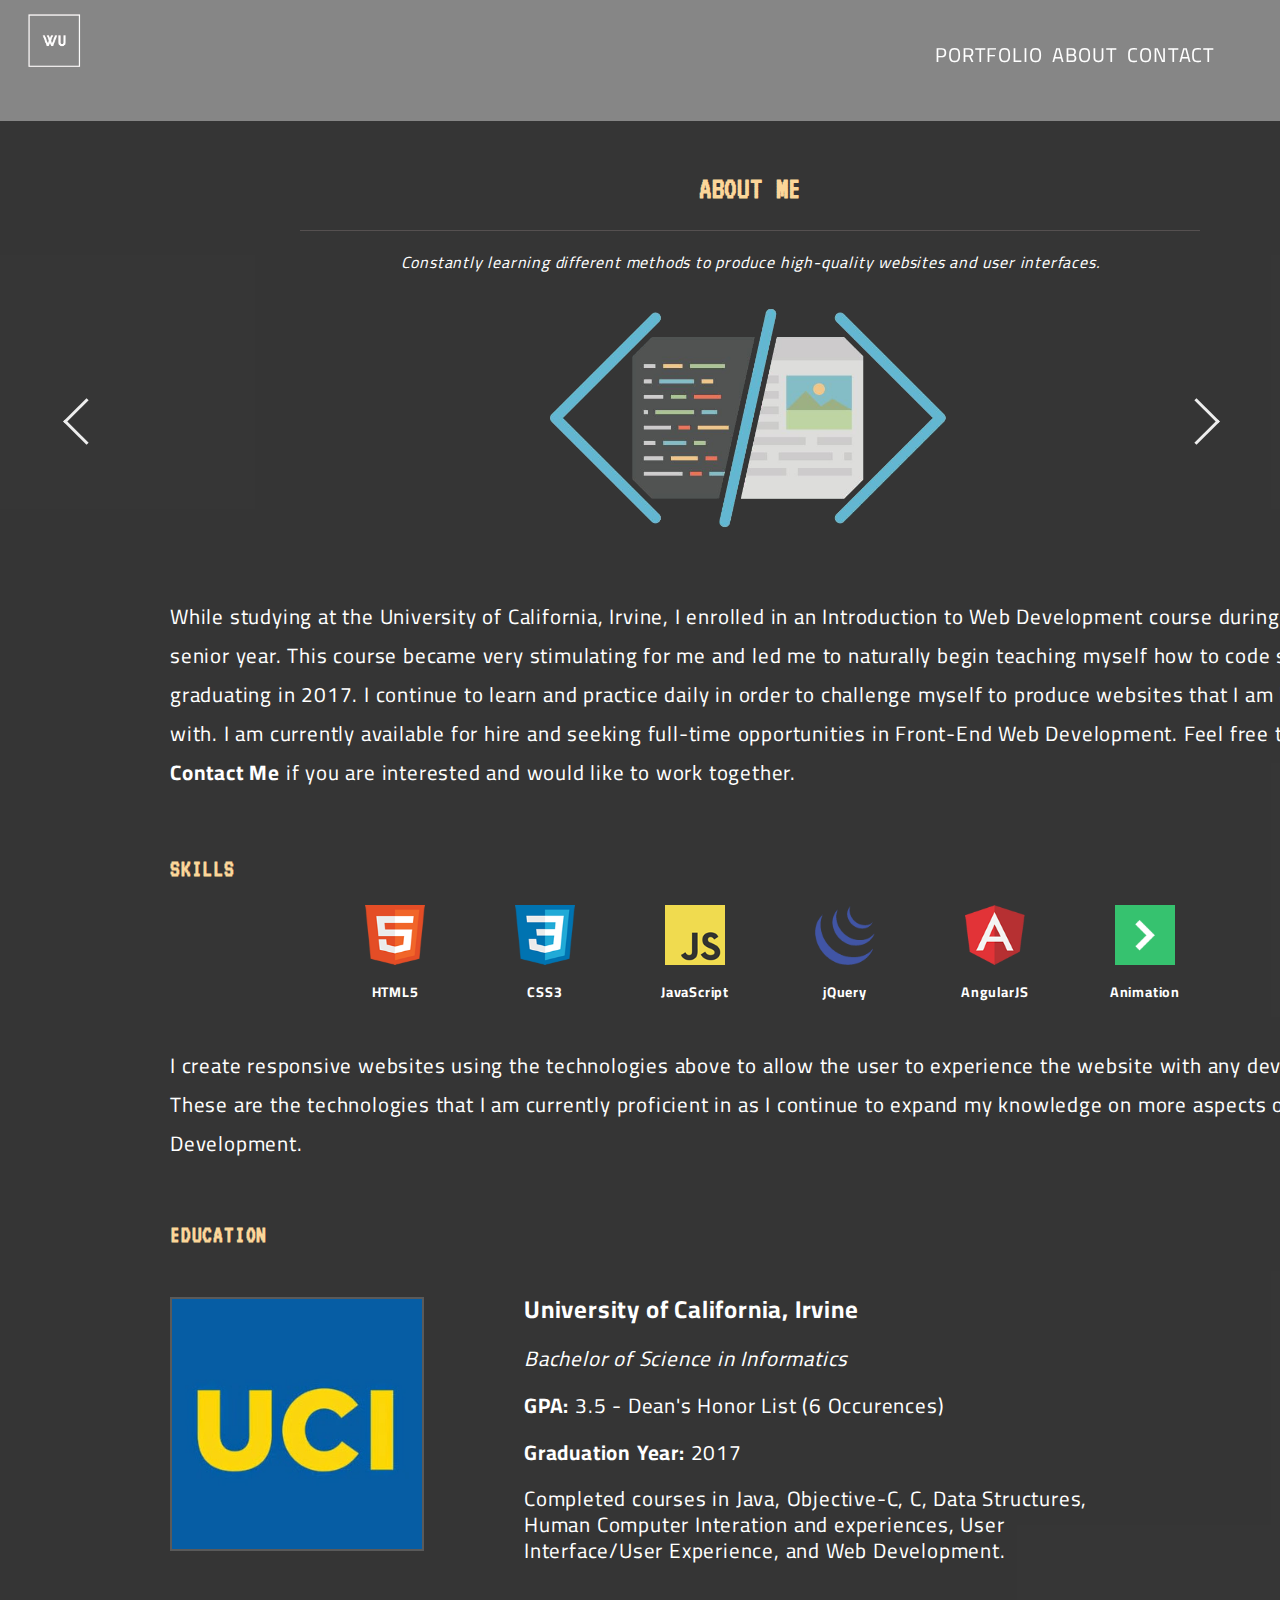
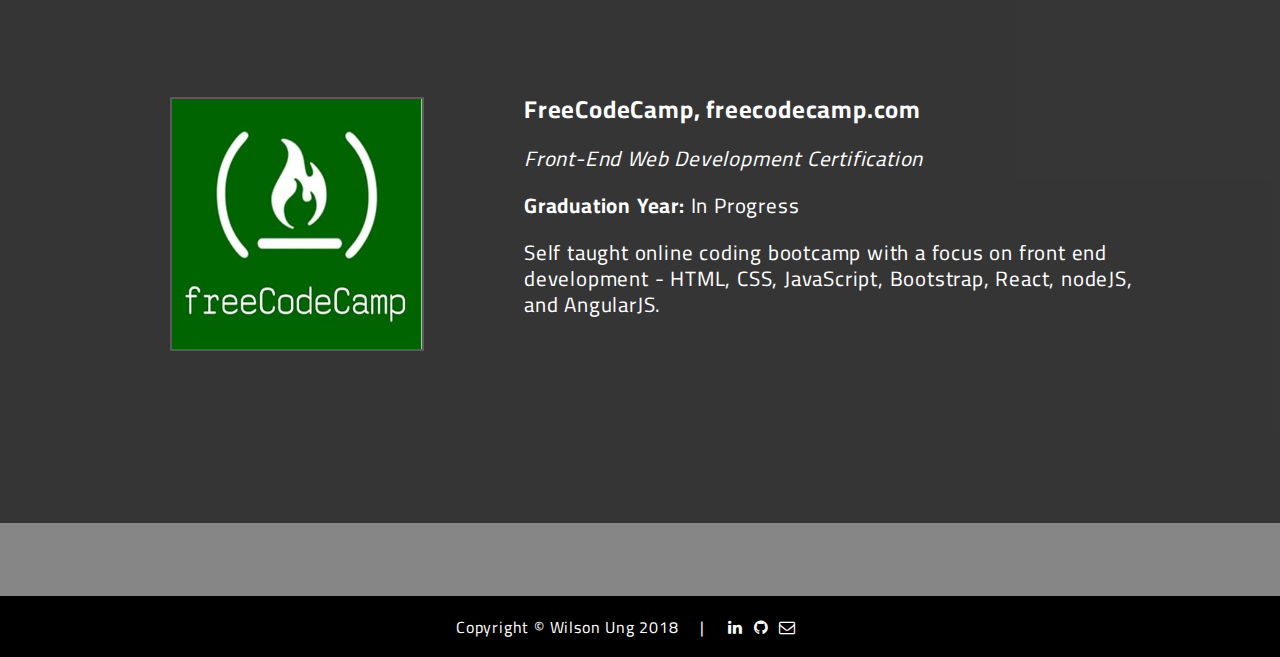
==== about.html @ 1fc90388 "fixed headers" ====
<!DOCTYPE html>
<html lang="en-US">
<head>
	<title>Wilson Ung | Front-End Developer</title>
	<meta name="author" content = "Wilson Ung">
	<meta name="description" content = "Front-End Developer">
	<link rel="stylesheet" href="https://maxcdn.bootstrapcdn.com/font-awesome/4.3.0/css/font-awesome.min.css">
	<link rel ="stylesheet" href="css/style.css">
	<link href="./img/logo2title.png" rel="icon" type="image/png">
	<script src="https://www.google.com/jsapi" type="text/javascript"></script>
 	<script type="text/javascript">google.load("jquery", "1.3.2");</script>		
	<script type = "text/javascript" src = "js/script.js"></script>
</head>

<body id="about_me_page">

<div class = "page_wrap about_wrap">

	<!-- Header -->
	<div class = "header">
		<div class = "logo">
			<a href="./index.html" title="Wilson Ung"><img src="./img/logo2png.png"/></a>
		</div>

		<div class = "nav">
			<ul>
				<li>
					<a href="./portfolio">Portfolio</a>
				</li>
				<li>
					<a href="./about">About</a>
				</li>
				<li>
					<a href="./contact">Contact</a>
				</li>
			</ul>
		</div>
	</div>
	<!-- End Header -->	

	<div id = "page3" class = "container about_container">
		<div class = "page_title">
			<h2>About Me</h2>
		</div>

		<div class = "intro">
			<p><em>Constantly learning different methods to produce high-quality websites and user interfaces.</em></p>
		</div>

		<div class = "about_me_content">
			<div class = "wilson_picture">
				<img src = "./img/about_picture_trans.png" class = "image">
			</div>
			<div class ="description">
				While studying at the University of California, Irvine, I enrolled in an Introduction to Web Development course during my senior year. This course became
				very stimulating for me and led me to naturally begin teaching myself how to code since graduating in 2017. I continue to learn and practice daily
				in order to challenge myself to produce websites that I am happy with. I am currently available for hire and seeking full-time opportunities in Front-End Web Development. 
				Feel free to <a href = "./contact.html"><strong>Contact Me</strong></a> if you are interested and would like to work together. 
			</div>

			<div class = "skills_section">
				<div class = "skills_title">
					<h3>Skills</h3>
				</div>
				<div class = "skills_content">
					<div class = "skills_logo">
						<div class = "logo_1">
							<div class = "logo">
								<img src = "./img/html5.png" />
								<p>HTML5</p>
							</div>
							<div class = "logo">
								<img src = "./img/css3.png" />
								<p>CSS3</p>
							</div>		
							<div class = "logo">
								<img src = "./img/js.png" />
								<p>JavaScript</p>
							</div>
							<div class = "logo">
								<img src = "./img/jquery.png" />
								<p>jQuery</p>
							</div>	
							<div class = "logo">
								<img src = "./img/angular.png" />
								<p>AngularJS</p>
							</div>	
							<div class = "logo">
								<img src = "./img/animation.png" />
								<p>Animation</p>
							</div>																																			
						</div>
					</div>
					<div class = "skills_description">
						<p>I create responsive websites using the technologies above to allow the user to experience the website with any device. These are the 
						technologies that I am currently proficient in as I continue to expand my knowledge on more aspects of Web Development.</p>
					</div>
				</div>
			</div>

			<div class = "education_section">
				<div class = "education_title">
					<h3>Education</h3>
				</div>
				<div class = "education_content">
					<div class = "uci">
						<div class = "picture">
							<img src = "./img/uci.jpg"/>
						</div>
						<div class = "uci_content">
							<h3>University of California, Irvine</h3>
							<p><em>Bachelor of Science in Informatics</em></p>
							<p><strong>GPA:</strong> 3.5 - Dean's Honor List (6 Occurences)</p>
							<p><strong>Graduation Year:</strong> 2017</p>
							<p>Completed courses in Java, Objective-C, C, Data Structures, Human Computer Interation and experiences, User Interface/User Experience, and Web Development.</p>
						</div>
					</div>
					<div class = "fcc">
						<div class = "picture">
							<img src = "./img/freecodecamp.JPG" />
						</div>
						<div class = "uci_content">
							<h3>FreeCodeCamp, freecodecamp.com</h3>
							<p><em>Front-End Web Development Certification</em></p>
							<p><strong>Graduation Year:</strong> In Progress</p>
							<p>Self taught online coding bootcamp with a focus on front end development - HTML, CSS, JavaScript, Bootstrap, React, nodeJS, and AngularJS.</p>
						</div>
					</div>
				</div>
			</div>
		</div>
	</div>

	<!-- Arrow to next/previous page -->
	<div class = "previous_page">
		<span><a href = "./portfolio.html" class = "left_arrow" title = "Homepage"></a></span>
	</div>

	<div class = "next_page">
		<span><a href = "./contact.html" class = "right_arrow" title = "About Me"></a></span>
	</div>
	<!-- End arrows -->
	<div class = "push">
	</div>
	<!-- Footer -->
	<div class = "footer">
		<div class = "footer_content">
			<span class = "made-by-me">Copyright © Wilson Ung 2018 &emsp;|</span>
			<div class = "footer_icons">
				<ul class = "social_icons">
					<li><a href = "https://www.linkedin.com/in/wilson-ung-34962a78/" class = "fa fa-linkedin" target="_blank" title = "LinkedIn"></a></li>
					<li><a href = "https://github.com/Wilsung" class = "fa fa-github" target = "_blank" title = "GitHub"></a></li>
					<li><a href = "mailto:ungwilson94@gmail.com" class = "fa fa-envelope-o" title = "Email Me"></a></li>
				</ul>
			</div>
		</div>
	</div>
	<!-- End Footer -->	
</div>

</body>

</html>
---- css/style.css ----
@import url('https://fonts.googleapis.com/css?family=Cairo|VT323|Ropa+Sans');

/* Desktop */
@media (max-device-width: 2560px){
	.current_page_color{
		color: #fbd699;
		font-weight: bold;
	}


/*HOMEPAGE CSS*/
	/*HOMEPAGE BODY*/
	#home_page{
		width: 100%;
		height: 100%;
		font-family: "Cairo", Arial, Helvetica;
		font-size: 1.3rem;
		letter-spacing: 0.05rem;
		/*background: rgba(0,0,0,0.8);*/
		background: url('../img/bg2.jpg');
		background-repeat: no-repeat;
		background-position: center;
		background-size: 100%;
		background-attachment: fixed;		
	}

	.push{
		height: 200px;
		margin-top:55px;
	}

	.page_wrap{
		position: absolute;
		width: 100%;
		min-height: 100%;
		height: auto !important;
		/*height: auto;*/
		/*display: block;*/
		top: 0px;
		left: 0px;
		margin: 0 auto -105px;
	}

	/*HEADER*/
	.header{
		position: fixed;
		display: inline-block;
		margin: 0 auto;
		width: 100%;
		top: 0px;
		left: 0px;
		z-index: 1;
		height: 98px;
		line-height: 48px;
		/*background: red;*/
		overflow: hidden;
		transition: all 0.3s ease;
		text-transform: uppercase;
	}

	.header.move{
		transition: all 0.3s ease;
		line-height: 0px;
		background: linear-gradient(to top, rgba(0,0,0,0), rgba(0,0,0,7));
	}

	a{
		text-decoration: none;
		color: #fff;
	}

	a:hover{
		color: #fbd699;
		text-decoration: none;
	}

	.logo{
		position: relative;
		display: inline-block;
		float: left;
		font-size: 20px;
		font-weight: bold;
		height: 30px;
		width: 240px;
		margin: 0px 60px;
		letter-spacing: 0.40rem;
		font-family: "Ropa Sans";
	}

	.logo img{
		position: relative;
		vertical-align: text-top;
		height: 60px;
		width: 60px;
	}

	.header li{
		list-style: none;
		float: left;
		font-size: 20px;
		margin: 5px;
		padding-top: 5px;
	}

	.nav{
		position: relative;
		display: inline-block;
		float: right;
		padding: 0px 60px;
	}
	/*END HEADER*/

	/*HOME PAGE COTAINER*/
	.home_container{
		position: relative;
		max-width: 80%;
		height: 60%;
		margin: 0 auto;
		text-align: center;
		width: 100%;
		padding: 10% 0px 0px 20px;
		/*background: rgba(0,0,0,0.7);*/
		color: #fff;
	}

	/*Hello, World*/
	.content_hello{
		position: relative;
		/*display: inline-block;*/
		/*float: left;*/
		margin: 0 auto;
		/*text-align: center;*/
		width: 420px;
		font-size: 35px;
		font-weight: 600;
		height: 50px;
		top: 40px;
		overflow: hidden;
		font-family: "Cairo", Arial;
	}

	.content_hello:before{
		content: '<';
		left: 0;
		float: left;
	}

	.content_hello:after{
		content: '/>';
		float: right;
		right: 0;
	}

	.content_hello:before, .content_hello:after{
		position: relative;
	    top: 0;
	      
	    color: #fbd699;
	    font-size: 42px;
	    line-height: 40px;
	      
	    -webkit-animation-name: opacity;
	    -webkit-animation-duration: 2s;
	    -webkit-animation-iteration-count: infinite;
	    animation-name: opacity;
	    animation-duration: 2s;
	    animation-iteration-count: infinite;
	}

	.content_container_text{
		position: relative;
		display: inline-block;
		float: left;
		line-height: 40px;
		padding-left: 30px;
		/*top: -40px;*/
	}

	.content_container_list{
		position: relative;
		display: inline-block;
		/*padding-left: 140px;*/
		bottom: 48px;
		padding-left: 0px;
		text-align: left;
		list-style: none;

      	-webkit-animation-name: change;
      	-webkit-animation-duration: 3s;
      	-webkit-animation-iteration-count: infinite;
      	animation-name: change;
      	animation-duration: 3s;
      	animation-iteration-count: infinite;		
	}

	@-webkit-keyframes change {
		0%, 25%, 100% {transform:translate3d(0,0,0);}
		50%, 75% {transform:translate3d(0,-50%,0);}
	}

	@keyframes opacity {
	  0%, 100% {opacity:0;}
	  50% {opacity:1;}
	}		
	/*End Hello, World*/

	.intro{
		position: relative;
		top: 30px;
	}

	.intro .caption{
		font-size: 70px;
		font-weight: 450;
		font-family: "VT323", Arial;
	}

	.intro span{
		position: relative;
		top: -20px;
	}


	/*ARROW TO PREVIOUS PAGE*/
	.previous_page{
		position: fixed;
		float: left;
		height: 60px;
		width: 30px;
		left: 70px;
		/*top: 420px;*/
		top: 45%;
	}

	.left_arrow{
		display: inline-block;
		border: solid #eee;
		border-width: 0 3px 3px 0;
		padding: 15px;
		transform: rotate(135deg);
	}

	.left_arrow:hover{
		border: solid #fbd699;
		border-width: 0 3px 3px 0;
	}
	/*END LEFT ARROW*/

	/*ARROW TO NEXT PAGE*/
	.next_page{
		position: fixed;
		float: right;
		height: 60px;
		width: 30px;
		right: 70px;
		/*top: 420px;*/
		top: 45%;
	}

	.right_arrow{
		display: inline-block;
		border: solid #eee;
		border-width: 0 3px 3px 0;
		padding: 15px;
		transform: rotate(-45deg);
	}

	.right_arrow:hover{
		border: solid #fbd699;
		border-width: 0 3px 3px 0;
	}
	/*END RIGHT ARROW*/


	/* FOOTER */
	.footer{
		position: absolute;
		height: 55px;
		color: #fff;
		bottom: 0;
		width: 100%;
		background: black;
		overflow: hidden;
		font-size: 16px;
		text-align: center;
		padding-bottom: 6px;
		display: inline-block;
	}

	.footer_content{
		margin: 0 auto;
		width: 390px;
		display: inline-block;
	}

	.footer_icons{
		display: inline-block;
	}

	.footer li{
		position: relative;
		left: -25px;
		list-style: none;
		display: inline-block;
		margin: 0px 3px;
	}
	/*END FOOTER*/
/*END HOMEPAGE CSS*/

/*PORTFOLIO PAGE CSS*/
	/*PORTFOLIO BODY*/
	#portfolio_page{
		/*width: 100%;*/
		height: 100%;
		min-height: 1300px;
		font-family: "Cairo", Arial, Helvetica;
		font-size: 1.3rem;
		letter-spacing: 0.05rem;	
		background: #4a4a4a;	
	}

	.port_wrap{
		height: 1950px;
	}

	/*CONTENT CONTAINER*/
	.container{
		position: relative;
		top: 121px;
		max-width: 1460px;
		height: 1630px;
		margin: 0 auto;
		width: 1560px;
		padding: 2px 0px 0px 20px;
		background: rgba(0,0,0,0.6);
		color: #fff;
	}

	.page_title{
		position: relative;
		width: 900px;
		margin: 0 auto;
		border-bottom: 1.5px solid #555050;
		/**/
		margin-top: 50px;
		color: #fbd699;
		font-family: "VT323", "Cairo", Arial;
		text-transform: uppercase;
		text-align: center;
	}

	.portfolio_content{
		position: relative;
		width: 1280px;
		height: 290px;
		top: 70px;
		margin: 0 auto;
		/*background: red;*/
	}

	.portfolio_content .image{
		border: solid #5a5a5a;
		float: left;
		width: 325px;
		height: 225px;
		margin-right: 120px;
		padding: 10px;
	}

	.portfolio_list, .portfolio_list li, .portfolio_list h3{
		position: relative;
		list-style: none;
		text-decoration: none;
		margin: 0px;
		padding: 0px;
	}

	.portfolio_list li{
		height: 260px;
		margin: 0px 0px 100px 0px;
	}

	.portfolio_list .wikipedia_content{
		position: relative;
		display: inline-block;
		width: 780px;
	}
/*END PORTFOLIO PAGE CSS*/

/*ABOUT ME PAGE CSS*/
	#about_me_page{
		/*width: 100%;*/
		height: 100%;
		min-height: 100%;
		font-family: "Cairo", Arial, Helvetica;
		font-size: 1.3rem;
		letter-spacing: 0.05rem;	
		background: #868686;	
	}

	.about_container{
		height: 2000px;
	}

	.about_wrap{
		height: 100%;
		height: 2300px;
	}

	.about_container .intro{
		position: relative;
		margin: 0 auto;
		text-align: center;
		top: 0px;
		font-size: 16px;
	}

	.about_me_content{
		position: relative;
		margin: 0 auto;
		margin-top: 20px;
		width: 1200px;
		height: 300px;
	}

	.about_me_content .wilson_picture{
		height: 300px;
		position: relative;
		margin: 0 auto;
		text-align: center;
	}

	.about_me_content .image{
		position: relative;
		height: 250px;
		/*display: : inline-block;*/
		border-radius: 40px;
	}
	.about_me_content .description{
		position: relative;
		float: left;
		left: 20px;
		/*display: inline-block;*/
	}	

	/*Skills Section*/
	.skills_section{
		position: relative;
		margin-top: 260px;
		left: 20px;
	}

	.skills_section .skills_title, .education_section .education_title{
		font-family: "VT323", "Ropa", Arial;
		text-transform: uppercase;
		color: #fbd699;
		margin-bottom: 20px;
	}

	.logo_1{
		position: relative;
		width: 900px;
		height: 120px;
		margin: 0 auto;
		margin-bottom: 20px;
		text-align: center;
		vertical-align: middle;
	}

	.logo{
		/*position: relative;*/
		width: 100px;
		height: 110px;
		margin: 0px 25px;
		/*display: inline-block;*/
		/*text-align: center;*/
		font-family: "Cairo", Arial;
		font-size: 14px;
		letter-spacing: 0.05rem;
	}


	/*Education Section*/
	.education_section{
		position: relative;
		margin-top: 60px;
		left: 20px;
	}

	.education_section .education_content{
		width: 1100px;
		height: 300px;
	}

	.education_content .uci{
		position: relative;
		width: 980px;
		height: 400px;
		display: inline-block;
	}

	.education_content .picture img{
		position: relative;
		float: left;
		height: 250px;
		width: 250px;
		border: 2px solid #5a5a5a;
		margin: 26px 100px 0px 0px;
	}

	.education_content .uci_content{
		position: relative;
		display: inline-block;
		width: 620px;
		height: 300px;
		line-height: 26px;
	}
/*END ABOUT ME PAGE CSS*/


/*CONTACT PAGE CSS*/
	#contact_page{
		height: 100%;
		min-height: 100%;
		font-family: "Cairo", Arial, Helvetica;
		font-size: 1.3rem;
		letter-spacing: 0.05rem;	
		background: #b4b4b4;		
	}

	.contact_container{
		height: 675px;
	}

	.contact_wrap{
		height: 100%;
	}

	.contact_container .intro{
		position: relative;
		top: 0px;
		margin: 0 auto;
		text-align: center;
	}

	.contact_form{
		position: relative;
		width: 550px;
		height: 490px;
		margin: 0 auto;
		top: -10px;

	}
	.contact_form label{
		display: block;
		margin-top: 15px;
		letter-spacing: 2px;
		font-size: 14px;
	}

	.contact_form input, textarea{
		width: 500px;
		height: 25px;
		border-radius: 5px;
		background: #efefef;
		border: 1px solid #dedede;
		padding: 10px;
		margin-top: 3px;
		font-size: 0.7em;
		-moz-border-radius: 5px;
		-webkit-border-radius: 5px;
		color: #3a3a3a;
	}

	.contact_form textarea{
		height: 70px;
		max-height: 100px;
		max-width: 500px;
	}

	.contact_form input:focus, textarea:focus{
		border: 1px solid #0004ff;
	}

	/*SUBMIT BUTTON*/
	.move_submit{
		position: relative;
		margin: 0 auto;
		top: 0px;
		right: 10px;
		width: 127px;
		height: 38px;
	}

	#submit{
		margin: 0 auto;
		width: 127px;
		height: 38px;
		font-family: "Cairo", Arial;
		letter-spacing: 0.1rem;
		line-height: 0px;
		text-transform: uppercase;
		cursor: pointer;
		color: white;
		background: #1a1a1a;
		border: 1px solid white;
	}

	#submit:hover{
		background: #fbd699;
		color: black;
		border: 1px solid black;
	}
	/*END SUBMIT BUTTON*/

/*END CONTACT PAGE CSS*/

}

/* Tablets */
@media only screen and (min-device-width: 740px) and (max-device-width: 1025px){

	.header{
		font-size: 18px;
		background: red;
	}

	.container{
		width: 100%;
		margin: 0 auto;
	}

	#page-wrap{
		background-color: white;
	}

	.nav li a{
		font-size: 30px;
	}

	.home-background{
		background-size: cover;
	}

}

/* Phones/Phablets */
@media only screen and (min-device-width: 320px) and (max-device-width: 740px){

	.header{
		font-size: 15px;
	}

	.container{
		width: 100%;
		margin: 0 auto;
	}

	#page-wrap{
		background-color: white;
	}

	.nav li a{
		font-size: 30px;
	}

	.home-background{
		background-size: cover;
	}

}
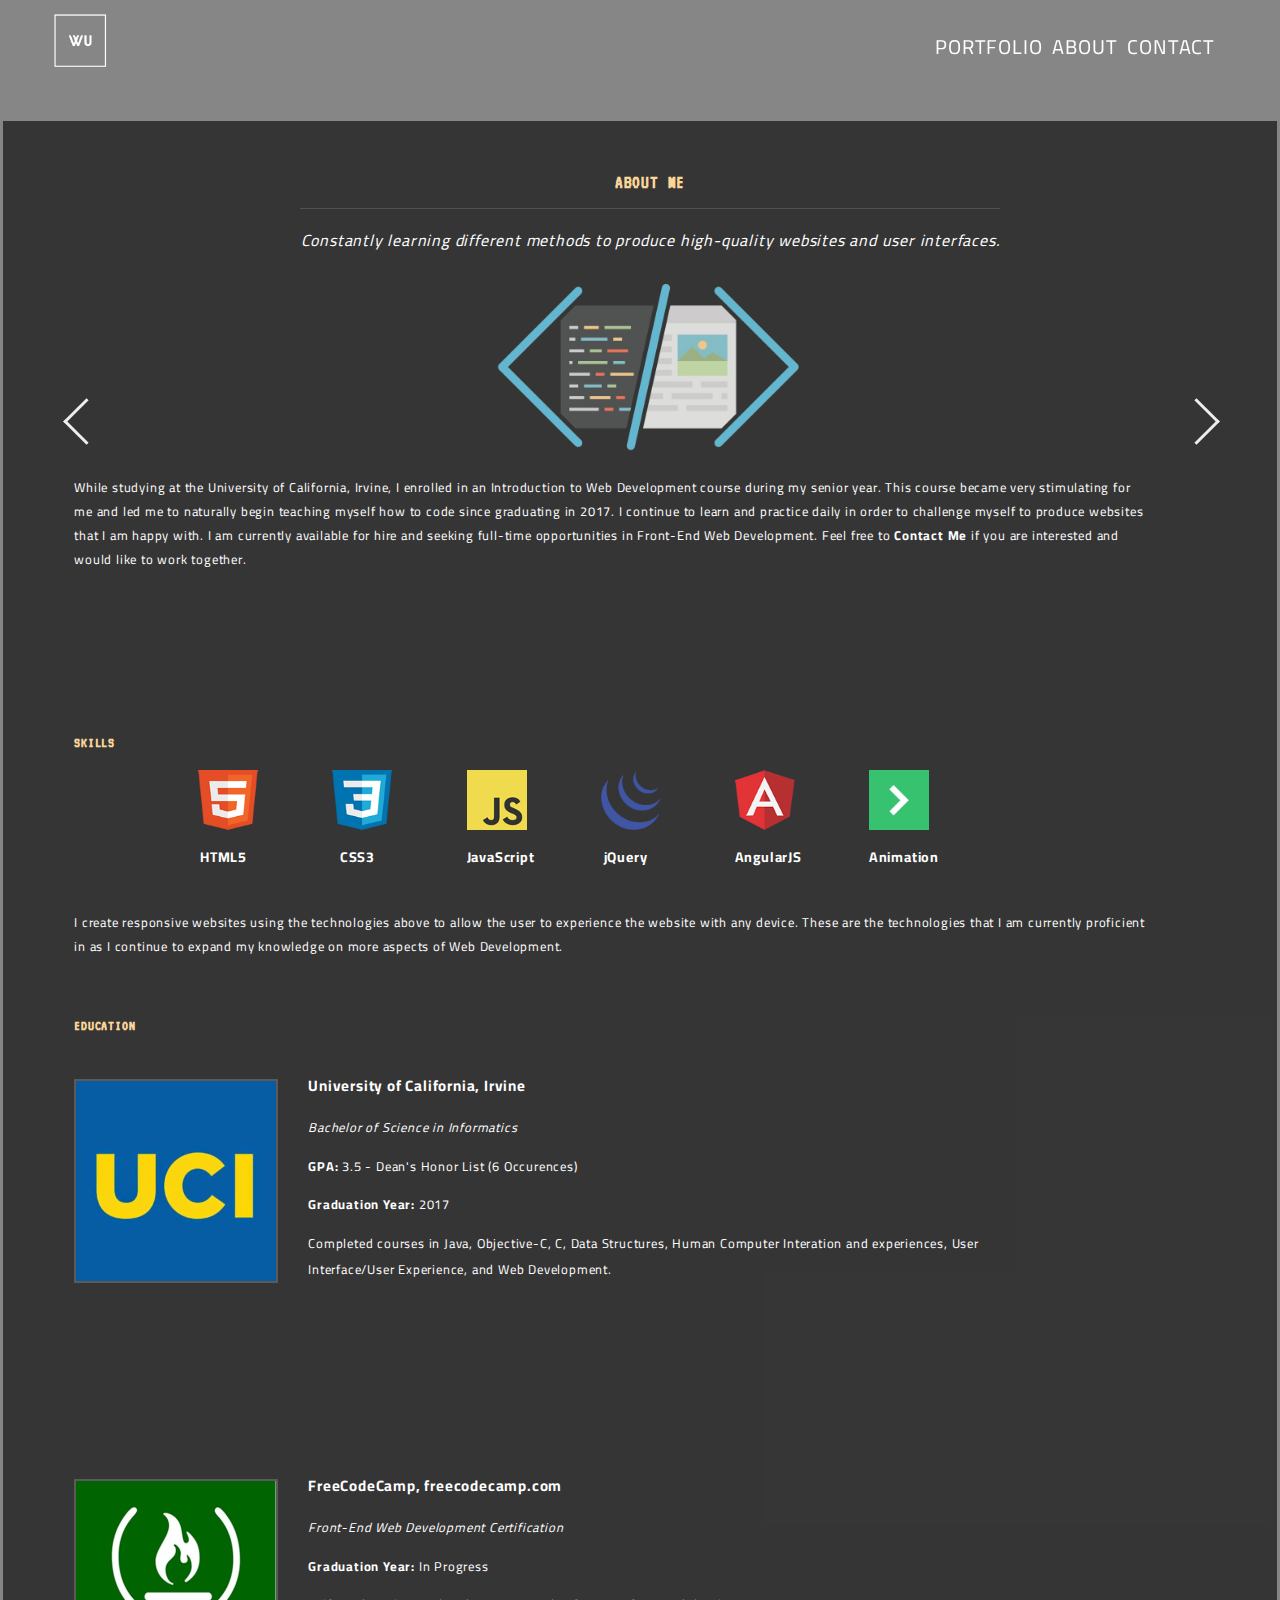
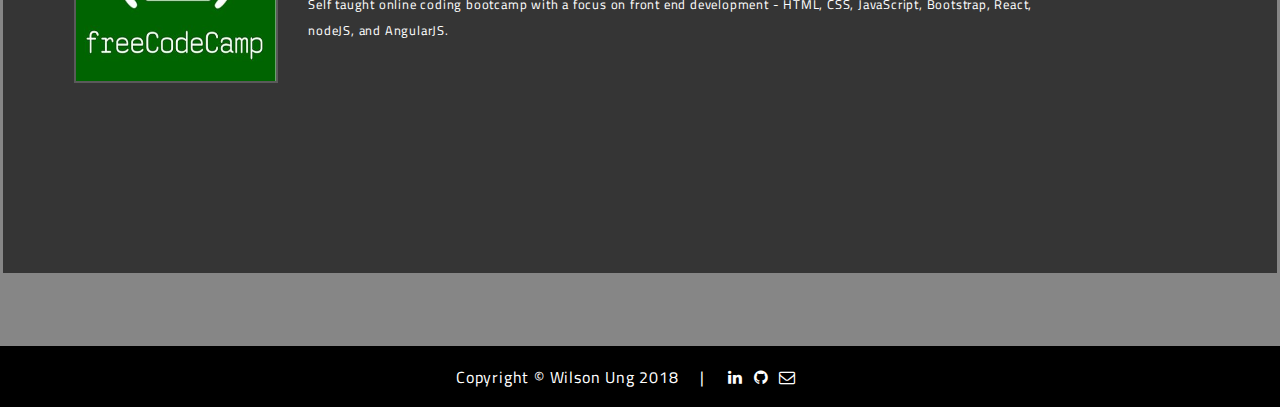
==== commit dfcd361a: "Added responesiveness for Desktops to Tablet. Still need mobile." ====
--- a/about.html
+++ b/about.html
@@ -19,10 +19,18 @@
 	<!-- Header -->
 	<div class = "header">
 		<div class = "logo">
-			<a href="./index.html" title="Wilson Ung"><img src="./img/logo2png.png"/></a>
+			<a href="#home" title="Wilson Ung"><img src="./img/logo2png.png"/></a>
 		</div>
 
-		<div class = "nav">
+		<div class = "hamburger">
+			<button type = "button" class = "navbar-toggle">
+				<div class = "icon-bar"></div>
+				<div class = "icon-bar"></div>
+				<div class = "icon-bar"></div>
+			</button>
+		</div>
+
+		<div class = "nav collapsed">
 			<ul>
 				<li>
 					<a href="./portfolio">Portfolio</a>
@@ -36,7 +44,7 @@
 			</ul>
 		</div>
 	</div>
-	<!-- End Header -->	
+	<!-- End Header -->
 
 	<div id = "page3" class = "container about_container">
 		<div class = "page_title">
@@ -137,7 +145,7 @@
 	</div>
 
 	<div class = "next_page">
-		<span><a href = "./contact.html" class = "right_arrow" title = "About Me"></a></span>
+		<span><a href = "./contact.html" class = "right_arrow" title = "Contact Me"></a></span>
 	</div>
 	<!-- End arrows -->
 	<div class = "push">
--- a/css/style.css
+++ b/css/style.css
@@ -1,13 +1,8 @@
 @import url('https://fonts.googleapis.com/css?family=Cairo|VT323|Ropa+Sans');
 
-/* Desktop */
+/* Large Desktops */
 @media (max-device-width: 2560px){
-	.current_page_color{
-		color: #fbd699;
-		font-weight: bold;
-	}
-
-
+	
 /*HOMEPAGE CSS*/
 	/*HOMEPAGE BODY*/
 	#home_page{
@@ -42,6 +37,9 @@
 	}
 
 	/*HEADER*/
+	.navbar-toggle{
+		display: none;
+	}
 	.header{
 		position: fixed;
 		display: inline-block;
@@ -118,7 +116,7 @@
 		margin: 0 auto;
 		text-align: center;
 		width: 100%;
-		padding: 10% 0px 0px 20px;
+		padding: 260px 0px 0px 20px;
 		/*background: rgba(0,0,0,0.7);*/
 		color: #fff;
 	}
@@ -586,7 +584,6 @@
 	.move_submit{
 		position: relative;
 		margin: 0 auto;
-		top: 0px;
 		right: 10px;
 		width: 127px;
 		height: 38px;
@@ -617,55 +614,1018 @@
 
 }
 
-/* Tablets */
-@media only screen and (min-device-width: 740px) and (max-device-width: 1025px){
+/* Regular Desktops */
+@media (min-width: 1281px) and (max-width: 2650px){
+
+/*HOMEPAGE CSS*/
+	/*HOMEPAGE BODY*/
+	#home_page{
+		background-position: center;
+		background-size: cover;
+		background-attachment: fixed;	
+		font-size: 1.3rem;	
+	}
+
+/*	.content_hello{
+		position: relative;
+		margin: 0 auto;
+		width: 420px;
+		font-size: 35px;
+		font-weight: 600;
+		height: 50px;
+		top: 40px;
+		overflow: hidden;
+		font-family: "Cairo", Arial;
+	}
+
+	.content_hello:before, .content_hello:after{
+		position: relative;
+	    top: 0;
+	      
+	    color: #fbd699;
+	    font-size: 42px;
+	    line-height: 40px;
+	      
+	    -webkit-animation-name: opacity;
+	    -webkit-animation-duration: 2s;
+	    -webkit-animation-iteration-count: infinite;
+	    animation-name: opacity;
+	    animation-duration: 2s;
+	    animation-iteration-count: infinite;
+	}*/	
+/*
+	.intro .caption{
+		font-size: 70px;
+		font-weight: 450;
+		font-family: "VT323", Arial;
+	}*/
+
+
+/*PORTFOLIO PAGE CSS*/
+	/*PORTFOLIO BODY*/
+	#portfolio_page{
+		min-height: 1300px;
+		font-size: 1.05rem;	
+	}
+
+	.port_wrap{
+		height: 1750px;
+	}
+
+	/*CONTENT CONTAINER*/
+	.container{
+		max-width: 1200px;
+		height: 1530px;
+		width: 1200px;
+	}
+
+	.portfolio_content{
+		position: relative;
+		width: 960px;
+	}
+
+	.portfolio_content .image{
+		width: 260px;
+		height: 190px;
+		margin-right: 60px;
+	}
+
+	.portfolio_list li{
+		height: 240px;
+		margin: 0px 0px 100px 0px;
+	}
+
+	.portfolio_list .wikipedia_content{
+		position: relative;
+		display: inline-block;
+		width: 510px;
+	}
+/*END PORTFOLIO PAGE CSS*/
+
+/*ABOUT ME PAGE CSS*/
+	#about_me_page{
+		font-family: "Cairo", Arial, Helvetica;
+		font-size: 1.05rem;
+	}
+
+	.about_container{
+		height: 1850px;
+	}
+
+
+	.about_me_content{
+		width: 1100px;
+		height: 300px;
+	}
+
+	.about_me_content .wilson_picture{
+		height: 275px;
+	}
+
+	.about_me_content .image{
+		height: 240px;
+	}
+
+	.about_me_content .description{
+		position: relative;
+		float: left;
+		left: 20px;
+		/*display: inline-block;*/
+	}	
+
+/*CONTACT PAGE CSS*/
+	#contact_page{
+		font-size: 1.05rem;	
+	}
+
+	.contact_container{
+		height: 675px;
+	}
+
+	.contact_container .intro{
+		top: 5px;
+	}
+
+	.contact_form{
+		top: 10px;
+	}
+}
+
+/* Average Desktops, Tablets */
+@media (min-width: 768px) and (max-width: 1280px){
+
+/*HOMEPAGE CSS*/
+	/*HOMEPAGE BODY*/
+	#home_page{
+		background-position: center;
+		background-size: cover;
+		background-attachment: fixed;	
+		font-size: 1.05rem;	
+	}
+
+	.content_hello{
+		width: 310px;
+		font-size: 24px;
+		height: 50px;
+	}
+
+	.content_hello:before, .content_hello:after{
+	    font-size: 25px;
+	}	
+
+	@-webkit-keyframes change {
+		0%, 25%, 100% {transform:translate3d(0,24%,0);}
+		50%, 75% {transform:translate3d(0,-25.5%,0);}
+	}
+
+	.home_container{
+		max-width: 70%;
+		width: 70%;
+		padding: 260px 20px 0px 0px;
+	}
+
+	.intro .caption{
+		font-size: 50px;
+	}
+
+	.intro span{
+		top: 0px;
+	}
+
+/*PORTFOLIO PAGE CSS*/
+	/*PORTFOLIO BODY*/
+	#portfolio_page{
+		width: 98%;
+		min-height: 1300px;
+		font-size: 0.8rem;	
+	}
+
+	.port_wrap{
+		width: 100%;
+		height: 1750px;
+	}
+
+	.page_title{
+		width: 700px;
+	}
+
+	/*CONTENT CONTAINER*/
+	.container{
+		height: 1530px;
+		width: 97%;
+	}
+
+	.portfolio_content{
+		position: relative;
+		width: 95%;
+	}
+
+	.portfolio_content .image{
+		width: 200px;
+		height: 150px;
+		margin-right: 40px;
+	}
+
+	.portfolio_list li{
+		height: 240px;
+		margin: 0px 0px 100px 0px;
+	}
+
+	.portfolio_list .wikipedia_content{
+		position: relative;
+		display: inline-block;
+		width: 60%;
+	}
+/*END PORTFOLIO PAGE CSS*/
+
+/*ABOUT ME PAGE CSS*/
+	#about_me_page{
+		font-family: "Cairo", Arial, Helvetica;
+		font-size: 0.8rem;
+		width: 98%;
+	}
+
+	.about_container{
+		height: 1750px;
+		width: 98%;
+	}
+
+	.about_wrap{
+		width: 100%;
+		height: 100%;
+	}
+
+	.about_me_content{
+		width: 95%;
+		height: 300px;
+	}
+
+	.about_me_content .wilson_picture{
+		height: 200px;
+	}
+
+	.about_me_content .image{
+		height: 190px;
+	}
+
+	.about_me_content .description{
+		position: relative;
+		float: left;
+		left: 20px;
+		width: 90%;
+		/*display: inline-block;*/
+	}	
+
+	.skills_logo{
+		padding-left: 2%;
+	}
+
+	.skills_description{
+		width: 90%;
+	}
+
+	.logo_1{
+		width: 90%;
+	}
+
+	.logo{
+		width: 50px;
+		height: 50px;
+		margin: 0px 4%;
+	}
+
+	/*Education Section*/
+	.education_section{
+		left: 20px;
+	}
+
+	.education_section .education_content{
+		width: 95%;
+		height: 300px;
+	}
+
+	.education_content .uci{
+		width: 98%;
+		height: 400px;
+	}
+
+	.education_content .picture img{
+		height: 200px;
+		width: 200px;
+		margin: 26px 30px 0px 0px;
+	}
+
+	.education_content .uci_content{
+		width: 64%;
+		height: 300px;
+		top: 5px;
+		line-height: 26px;
+	}	
+
+
+/*CONTACT PAGE CSS*/
+	#contact_page{
+		font-size: 1.05rem;	
+	}
+
+	.contact_container{
+		height: 675px;
+	}
+
+	.contact_container .intro{
+		top: 5px;
+	}
+
+	.contact_form{
+		top: 10px;
+	}
+}
+
+
+
+/* Low Resolution Tablets, Mobiles */
+@media (min-width: 481px) and (max-width: 767px){
+
+/*HOMEPAGE CSS*/
+	/*HOMEPAGE BODY*/
+	#home_page{
+		background-position: center;
+		background-size: cover;
+		background-attachment: fixed;	
+		font-size: 1.05rem;	
+	}
+
+	.content_hello{
+		width: 310px;
+		font-size: 24px;
+		height: 50px;
+	}
+
+	.content_hello:before, .content_hello:after{
+	    font-size: 25px;
+	}	
+
+	@-webkit-keyframes change {
+		0%, 25%, 100% {transform:translate3d(0,24%,0);}
+		50%, 75% {transform:translate3d(0,-25.5%,0);}
+	}
+
+	.home_container{
+		max-width: 70%;
+		width: 70%;
+		padding: 140px 0px 0px 0px;
+	}
+
+	.intro .caption{
+		font-size: 50px;
+	}
+
+	.intro span{
+		top: 0px;
+	}
+
+	/*HEADER*/
+	.icon-bar{
+		display: block;
+		width: 24px;
+		height: 3px;
+		margin: 6px 0px;
+		border-radius: 1px;
+		color: #fff;
+		background: #fff;
+	}
+
+	.navbar-toggle{
+		display: block;
+		background: #383838;
+		border: 0.5px solid #8c8c8c;
+	}
+
+	.hamburger{
+		position: absolute;
+		right: 0;
+		float: right;
+		margin: 25px 25px 0px 0px;
+	}
+
+	.navbar-toggle:hover{
+		cursor: pointer;
+	}
+
+	.navbar-toggle.active{
+		background: #aaa;
+	}
+
+	.nav{
+		position: absolute;
+		display: block;
+		left: -40px;
+		padding: 0px 0px;
+		margin: 0px;
+		width: 110%;
+		top: 84px;
+		z-index: 1;
+		font-size: 12px;
+		color: blue;
+		text-align: center;
+	}
+
+	.nav.collapsed{
+		display:none;
+	}
 
 	.header{
-		font-size: 18px;
-		background: red;
-	}
-
+		width: 100%;
+		top: 0px;
+		left: 0px;
+		z-index: 100000;
+		height: 98px;
+		line-height: 50px;
+		overflow: visible;
+		background: rgba(0,0,0,0.7);
+	}
+
+	.collapsed{
+		display: none;
+	}
+
+	.header li{
+		background: rgba(0,0,0,0.7);
+		float: none;
+		margin: 0px;
+		width: 100%;
+		border-bottom: 1px solid black;
+		border-top: 1px solid black;
+	}
+	/*END HEADER*/	
+
+	/*ARROW TO PREVIOUS PAGE*/
+	.previous_page{
+		display: none;
+	}
+
+	.left_arrow{
+		display: none;
+	}
+	/*END LEFT ARROW*/
+
+	/*ARROW TO NEXT PAGE*/
+	.next_page{
+		display: none;
+	}
+
+	.right_arrow{
+		display: none;
+	}
+	/*END RIGHT ARROW*/
+
+/*PORTFOLIO PAGE CSS*/
+	/*PORTFOLIO BODY*/
+	#portfolio_page{
+		width: 98%;
+		min-height: 1300px;
+		font-size: 0.8rem;	
+	}
+
+	.port_wrap{
+		width: 100%;
+		height: 2300px;
+	}
+
+	.page_title{
+		width: 400px;
+		left: -18px;
+	}
+
+	/*CONTENT CONTAINER*/
 	.container{
+		height: 1870px;
+		width: 95%;
+	}
+
+	.portfolio_content{
+		position: relative;
+		float: none;
+		text-align: center;
+		width: 95%;
+	}
+
+	.portfolio_content .image{
+		float: none;
+		text-align: center;
+		width: 200px;
+		height: 150px;
+		margin-right: 40px;
+	}
+
+	.portfolio_list li{
+		height: 400px;
+		margin: 0px 0px 30px 0px;
+	}
+
+	.portfolio_list .wikipedia_content, .pomodoro_content, .calculator_content, .twitch_content{
+		position: relative;
+		text-align: left;
+		margin-top: 20px;
 		width: 100%;
-		margin: 0 auto;
-	}
-
-	#page-wrap{
-		background-color: white;
-	}
-
-	.nav li a{
-		font-size: 30px;
-	}
-
-	.home-background{
+	}
+/*END PORTFOLIO PAGE CSS*/
+
+/*ABOUT ME PAGE CSS*/
+	#about_me_page{
+		font-family: "Cairo", Arial, Helvetica;
+		font-size: 0.8rem;
+		width: 96%;
+	}
+
+	#page3 .intro{
+		font-size: 12px;
+		width: 95%;
+		left: -10px;
+	}
+
+	.about_container{
+		height: 2150px;
+		width: 93%;
+	}
+
+	.about_wrap{
+		width: 99%;
+		height: 100%;
+	}
+
+	.about_me_content{
+		width: 95%;
+		height: 300px;
+	}
+
+	.about_me_content .wilson_picture{
+		height: 180px;
+	}
+
+	.about_me_content .image{
+		height: 145px;
+	}
+
+	.about_me_content .description{
+		position: relative;
+		float: left;
+		left: 20px;
+		width: 90%;
+	}	
+
+	.skills_section{
+		top: 20px;
+	}
+
+	.skills_logo .logo{
+		margin-right: 0px;
+		margin-bottom: 20px;
+		left: -10px;
+	}
+
+	.skills_logo .logo img{
+		width: 45px; 
+		height: 45px;
+	}
+
+	.skills_description{
+		width: 90%;
+	}
+
+	.logo_1{
+		float: left;
+		width: 94%;
+		height: 250px;
+		margin: 0 auto;
+	}
+
+	/*Education Section*/
+	.education_section{
+		left: 20px;
+	}
+
+	.education_section .education_content{
+		width: 95%;
+		height: 300px;
+	}
+
+	.education_content .uci, .fcc{
+		width: 98%;
+		height: 400px;
+		float: none;
+		text-align: center;
+	}
+
+	.fcc{
+		margin-top: 100px;
+	}
+
+	.education_content .picture img{
+		height: 160px;
+		width: 160px;
+		margin: 0 auto;
+		float: none;
+	}
+
+	.education_content .uci_content{
+		width: 95%;
+		height: 300px;
+		top: 5px;
+		line-height: 26px;
+		float: left;
+		text-align: left;
+	}	
+
+
+/*CONTACT PAGE CSS*/
+	#contact_page{
+		font-size: 1.05rem;	
+	}
+
+	.contact_wrap{
+		width: 100%;
+	}
+	.contact_container{
+		width: 95%;
+		height: 675px;
+	}
+
+	.contact_container .intro{
+		top: 5px;
+	}
+
+	#page4 .intro{
+		width: 90%;
+	}
+
+	.contact_form{
+		top: 10px;
+		width: 90%;
+		text-align: center;
+		padding-right: 20px;
+	}
+
+	.contact_form input, textarea{
+		width: 400px;
+		height: 25px;
+	}
+
+	.contact_form textarea{
+		height: 70px;
+		max-height: 80px;
+		max-width: 400px;
+	}
+
+	.move_submit{
+		position: relative;
+		margin: 0 auto;
+		width: 127px;
+		height: 38px;
+		left: 5px;
+	}	
+}
+
+
+/* Low Resolution Tablets, Mobiles */
+@media (min-width: 320px) and (max-width: 480px){
+
+/*HOMEPAGE CSS*/
+	/*HOMEPAGE BODY*/
+	#home_page{
+		background-position: center;
 		background-size: cover;
-	}
-
-}
-
-/* Phones/Phablets */
-@media only screen and (min-device-width: 320px) and (max-device-width: 740px){
+		background-attachment: fixed;	
+		font-size: 1.05rem;	
+	}
+
+	.content_hello{
+		width: 310px;
+		font-size: 24px;
+		height: 50px;
+	}
+
+	.content_hello:before, .content_hello:after{
+	    font-size: 25px;
+	}	
+
+	@-webkit-keyframes change {
+		0%, 25%, 100% {transform:translate3d(0,24%,0);}
+		50%, 75% {transform:translate3d(0,-25.5%,0);}
+	}
+
+	.home_container{
+		max-width: 70%;
+		width: 70%;
+		padding: 140px 0px 0px 0px;
+	}
+
+	.intro .caption{
+		font-size: 50px;
+	}
+
+	.intro span{
+		top: 0px;
+	}
+
+	/*HEADER*/
+	.icon-bar{
+		display: block;
+		width: 24px;
+		height: 3px;
+		margin: 6px 0px;
+		border-radius: 1px;
+		color: #fff;
+		background: #fff;
+	}
+
+	.navbar-toggle{
+		display: block;
+		background: #383838;
+		border: 0.5px solid #8c8c8c;
+	}
+
+	.hamburger{
+		position: absolute;
+		right: 0;
+		float: right;
+		margin: 25px 25px 0px 0px;
+	}
+
+	.navbar-toggle:hover{
+		cursor: pointer;
+	}
+
+	.navbar-toggle.active{
+		background: #aaa;
+	}
+
+	.nav{
+		position: absolute;
+		display: block;
+		left: -40px;
+		padding: 0px 0px;
+		margin: 0px;
+		width: 114%;
+		top: 84px;
+		z-index: 1;
+		font-size: 12px;
+		color: blue;
+		text-align: center;
+	}
+
+	.nav.collapsed{
+		display:none;
+	}
 
 	.header{
-		font-size: 15px;
-	}
-
+		width: 100%;
+		top: 0px;
+		left: 0px;
+		z-index: 100000;
+		height: 98px;
+		line-height: 50px;
+		overflow: visible;
+		background: rgba(0,0,0,0.7);
+	}
+
+	.collapsed{
+		display: none;
+	}
+
+	.header li{
+		background: rgba(0,0,0,0.7);
+		float: none;
+		margin: 0px;
+		width: 100%;
+		border-bottom: 1px solid black;
+		border-top: 1px solid black;
+	}
+	/*END HEADER*/	
+
+	/*ARROW TO PREVIOUS PAGE*/
+	.previous_page{
+		display: none;
+	}
+
+	.left_arrow{
+		display: none;
+	}
+	/*END LEFT ARROW*/
+
+	/*ARROW TO NEXT PAGE*/
+	.next_page{
+		display: none;
+	}
+
+	.right_arrow{
+		display: none;
+	}
+	/*END RIGHT ARROW*/
+
+/*PORTFOLIO PAGE CSS*/
+	/*PORTFOLIO BODY*/
+	#portfolio_page{
+		width: 98%;
+		min-height: 1300px;
+		font-size: 0.8rem;	
+	}
+
+	.port_wrap{
+		width: 100%;
+		height: 2300px;
+	}
+
+	.page_title{
+		width: 400px;
+		left: -18px;
+	}
+
+	/*CONTENT CONTAINER*/
 	.container{
+		height: 1870px;
+		width: 95%;
+	}
+
+	.portfolio_content{
+		position: relative;
+		float: none;
+		text-align: center;
+		width: 95%;
+	}
+
+	.portfolio_content .image{
+		float: none;
+		text-align: center;
+		width: 200px;
+		height: 150px;
+		margin-right: 40px;
+	}
+
+	.portfolio_list li{
+		height: 400px;
+		margin: 0px 0px 30px 0px;
+	}
+
+	.portfolio_list .wikipedia_content, .pomodoro_content, .calculator_content, .twitch_content{
+		position: relative;
+		text-align: left;
+		margin-top: 20px;
 		width: 100%;
-		margin: 0 auto;
-	}
-
-	#page-wrap{
-		background-color: white;
-	}
-
-	.nav li a{
-		font-size: 30px;
-	}
-
-	.home-background{
-		background-size: cover;
-	}
-
-}
+	}
+/*END PORTFOLIO PAGE CSS*/
+
+/*ABOUT ME PAGE CSS*/
+	#about_me_page{
+		font-family: "Cairo", Arial, Helvetica;
+		font-size: 0.8rem;
+		width: 96%;
+	}
+
+	#page3 .intro{
+		font-size: 12px;
+		width: 95%;
+		left: -10px;
+	}
+
+	.about_container{
+		height: 2150px;
+		width: 93%;
+	}
+
+	.about_wrap{
+		width: 99%;
+		height: 100%;
+	}
+
+	.about_me_content{
+		width: 95%;
+		height: 300px;
+	}
+
+	.about_me_content .wilson_picture{
+		height: 180px;
+	}
+
+	.about_me_content .image{
+		height: 145px;
+	}
+
+	.about_me_content .description{
+		position: relative;
+		float: left;
+		left: 20px;
+		width: 90%;
+	}	
+
+	.skills_section{
+		top: 20px;
+	}
+
+	.skills_logo .logo{
+		margin-right: 0px;
+		margin-bottom: 20px;
+		left: -10px;
+	}
+
+	.skills_logo .logo img{
+		width: 45px; 
+		height: 45px;
+	}
+
+	.skills_description{
+		width: 90%;
+	}
+
+	.logo_1{
+		float: left;
+		width: 94%;
+		height: 250px;
+		margin: 0 auto;
+	}
+
+	/*Education Section*/
+	.education_section{
+		left: 20px;
+	}
+
+	.education_section .education_content{
+		width: 95%;
+		height: 300px;
+	}
+
+	.education_content .uci, .fcc{
+		width: 98%;
+		height: 400px;
+		float: none;
+		text-align: center;
+	}
+
+	.fcc{
+		margin-top: 100px;
+	}
+
+	.education_content .picture img{
+		height: 160px;
+		width: 160px;
+		margin: 0 auto;
+		float: none;
+	}
+
+	.education_content .uci_content{
+		width: 95%;
+		height: 300px;
+		top: 5px;
+		line-height: 26px;
+		float: left;
+		text-align: left;
+	}	
+
+
+/*CONTACT PAGE CSS*/
+	#contact_page{
+		font-size: 1.05rem;	
+	}
+
+	.contact_wrap{
+		width: 100%;
+	}
+	.contact_container{
+		width: 95%;
+		height: 675px;
+	}
+
+	.contact_container .intro{
+		top: 5px;
+	}
+
+	#page4 .intro{
+		width: 90%;
+	}
+
+	.contact_form{
+		top: 10px;
+		width: 90%;
+		text-align: center;
+		padding-right: 20px;
+	}
+
+	.contact_form input, textarea{
+		width: 400px;
+		height: 25px;
+	}
+
+	.contact_form textarea{
+		height: 70px;
+		max-height: 80px;
+		max-width: 400px;
+	}
+
+	.move_submit{
+		position: relative;
+		margin: 0 auto;
+		width: 127px;
+		height: 38px;
+		left: 5px;
+	}	
+}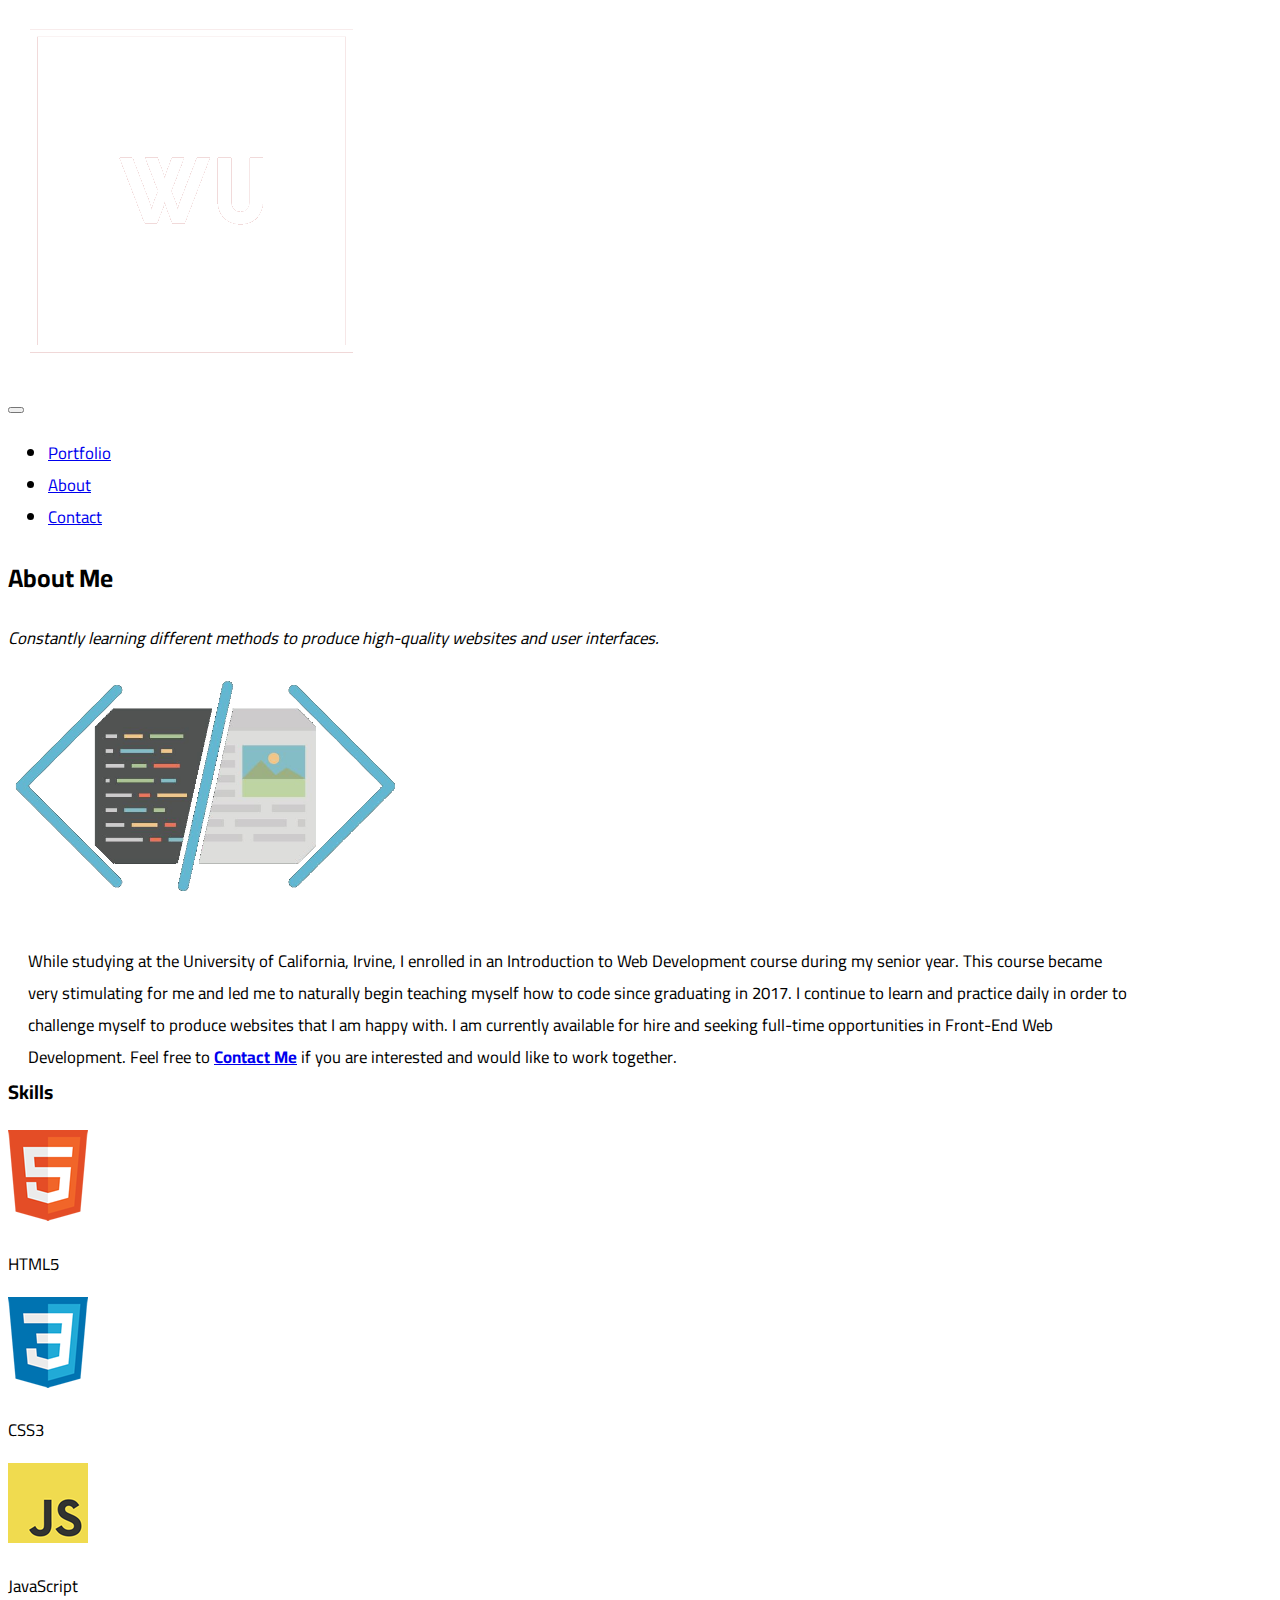
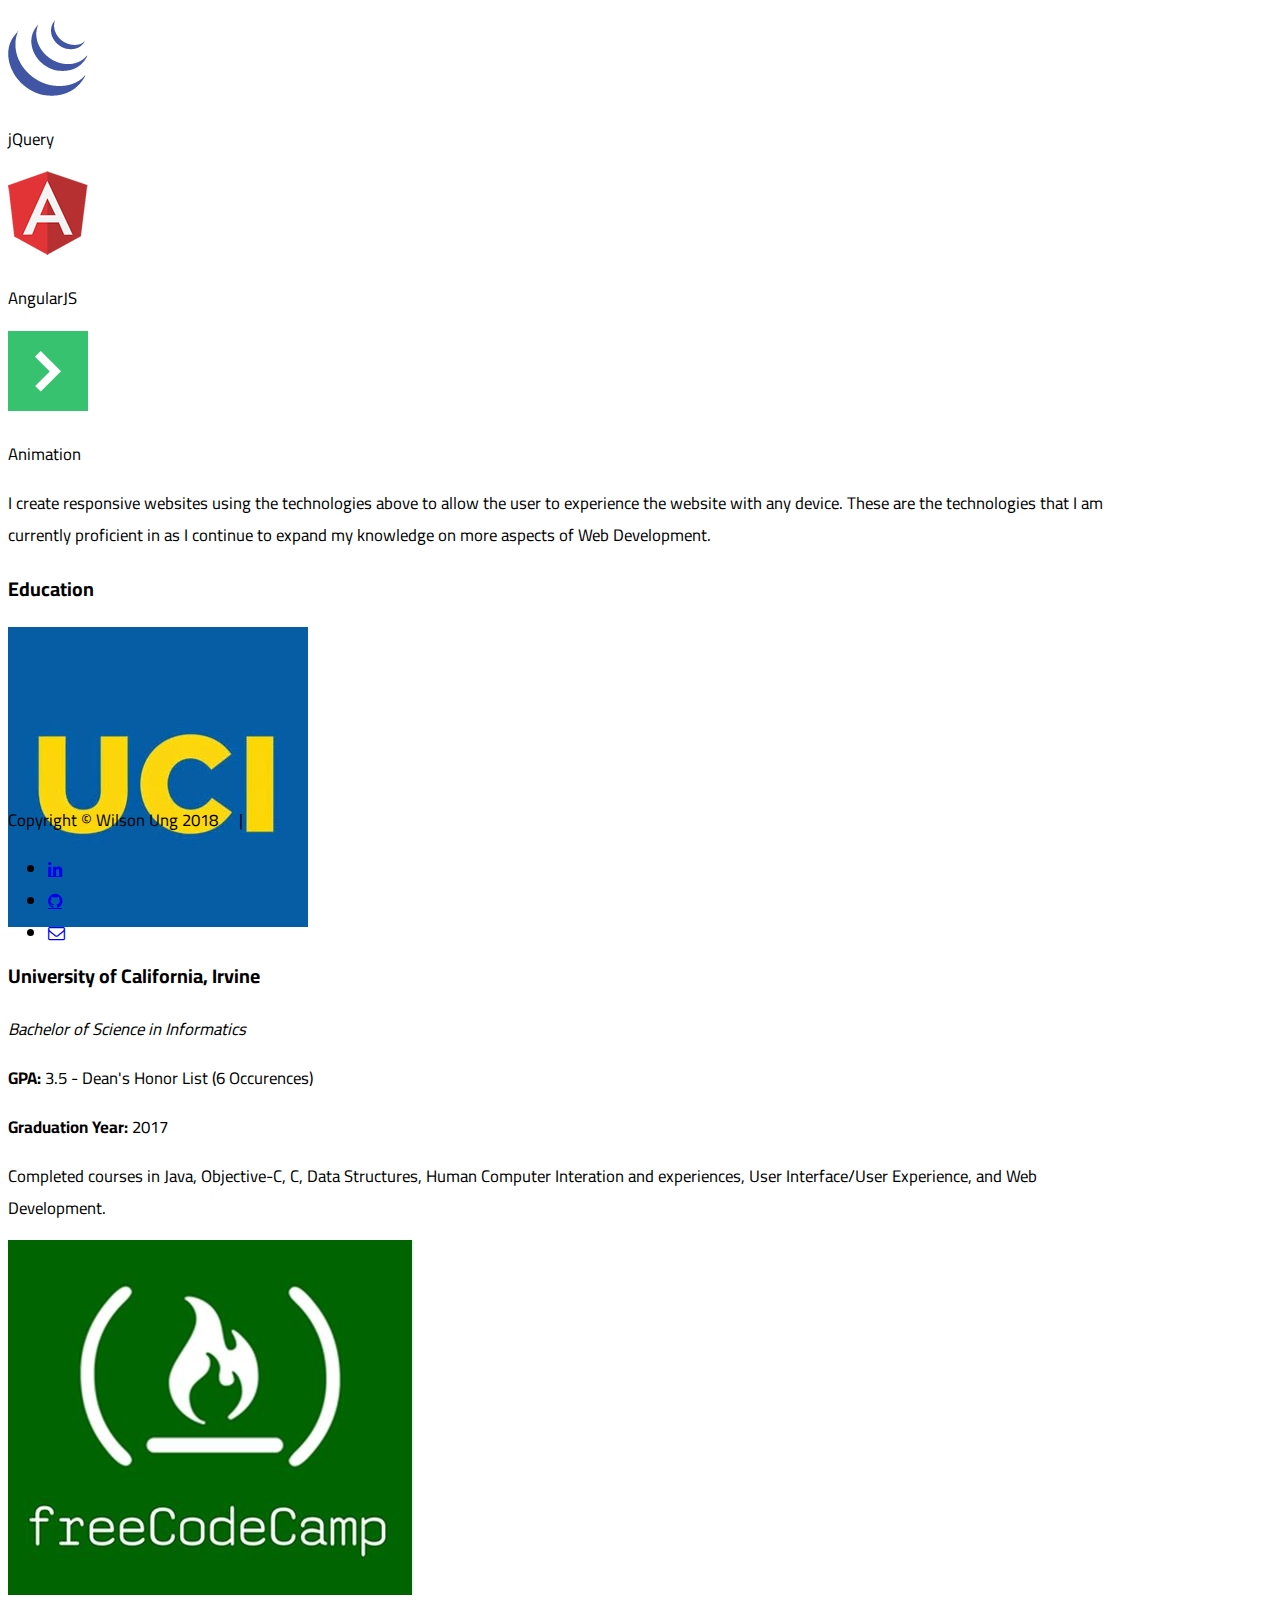
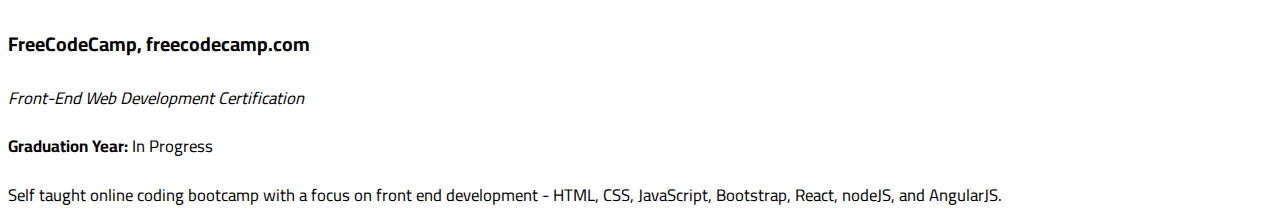
==== commit 8c007eab: "in progress for cross-browser compatibility" ====
--- a/about.html
+++ b/about.html
@@ -3,7 +3,9 @@
 <head>
 	<title>Wilson Ung | Front-End Developer</title>
 	<meta name="author" content = "Wilson Ung">
+	<meta charset = "utf-8">
 	<meta name="description" content = "Front-End Developer">
+	<meta name="viewport" content="width=device-width, initial-scale=1.0">
 	<link rel="stylesheet" href="https://maxcdn.bootstrapcdn.com/font-awesome/4.3.0/css/font-awesome.min.css">
 	<link rel ="stylesheet" href="css/style.css">
 	<link href="./img/logo2title.png" rel="icon" type="image/png">
@@ -19,7 +21,7 @@
 	<!-- Header -->
 	<div class = "header">
 		<div class = "logo">
-			<a href="#home" title="Wilson Ung"><img src="./img/logo2png.png"/></a>
+			<a href="./index" title="Wilson Ung"><img src="./img/logo2png.png"/></a>
 		</div>
 
 		<div class = "hamburger">
@@ -141,11 +143,11 @@
 
 	<!-- Arrow to next/previous page -->
 	<div class = "previous_page">
-		<span><a href = "./portfolio.html" class = "left_arrow" title = "Homepage"></a></span>
+		<span><a href = "./portfolio" class = "left_arrow" title = "Homepage"></a></span>
 	</div>
 
 	<div class = "next_page">
-		<span><a href = "./contact.html" class = "right_arrow" title = "Contact Me"></a></span>
+		<span><a href = "./contact" class = "right_arrow" title = "Contact Me"></a></span>
 	</div>
 	<!-- End arrows -->
 	<div class = "push">
--- a/css/style.css
+++ b/css/style.css
@@ -1,7 +1,7 @@
 @import url('https://fonts.googleapis.com/css?family=Cairo|VT323|Ropa+Sans');
 
 /* Large Desktops */
-@media (max-device-width: 2560px){
+@media (min-device-width: 1281px){
 	
 /*HOMEPAGE CSS*/
 	/*HOMEPAGE BODY*/
@@ -15,8 +15,8 @@
 		background: url('../img/bg2.jpg');
 		background-repeat: no-repeat;
 		background-position: center;
-		background-size: 100%;
-		background-attachment: fixed;		
+		background-size: cover;
+		background-attachment: fixed;	
 	}
 
 	.push{
@@ -36,6 +36,17 @@
 		margin: 0 auto -105px;
 	}
 
+	/*HOME PAGE CONTAINER*/
+	.home_container{
+		position: relative;
+		margin: 0 auto;
+		text-align: center;
+		padding: 180px 0px 20px 0px;
+		/*background: rgba(0,0,0,0.7);*/
+		color: #fff;
+		width: 60%;
+	}
+
 	/*HEADER*/
 	.navbar-toggle{
 		display: none;
@@ -107,19 +118,6 @@
 		padding: 0px 60px;
 	}
 	/*END HEADER*/
-
-	/*HOME PAGE COTAINER*/
-	.home_container{
-		position: relative;
-		max-width: 80%;
-		height: 60%;
-		margin: 0 auto;
-		text-align: center;
-		width: 100%;
-		padding: 260px 0px 0px 20px;
-		/*background: rgba(0,0,0,0.7);*/
-		color: #fff;
-	}
 
 	/*Hello, World*/
 	.content_hello{
@@ -186,6 +184,15 @@
       	-webkit-animation-name: change;
       	-webkit-animation-duration: 3s;
       	-webkit-animation-iteration-count: infinite;
+      	-moz-animation-name: change;
+      	-moz-animation-duration: 3s;
+      	-moz-animation-iteration-count: infinite;
+      	-o-animation-name: change;
+      	-o-animation-duration: 3s;
+      	-o-animation-iteration-count: infinite;   
+      	-ms-animation-name: change;
+      	-ms-animation-duration: 3s;
+      	-ms-animation-iteration-count: infinite;         	   	      	
       	animation-name: change;
       	animation-duration: 3s;
       	animation-iteration-count: infinite;		
@@ -196,10 +203,40 @@
 		50%, 75% {transform:translate3d(0,-50%,0);}
 	}
 
+	@-moz-keyframes change {
+		0%, 25%, 100% {transform:translate3d(0,0,0);}
+		50%, 75% {transform:translate3d(0,-50%,0);}
+	}	
+
+	@-o-keyframes change {
+		0%, 25%, 100% {transform:translate3d(0,0,0);}
+		50%, 75% {transform:translate3d(0,-50%,0);}
+	}	
+
+	@keyframes change {
+		0%, 25%, 100% {transform:translate3d(0,0,0);}
+		50%, 75% {transform:translate3d(0,-50%,0);}
+	}			
+
 	@keyframes opacity {
 	  0%, 100% {opacity:0;}
 	  50% {opacity:1;}
-	}		
+	}	
+
+	@-o-keyframes opacity {
+	  0%, 100% {opacity:0;}
+	  50% {opacity:1;}
+	}	
+
+	@-moz-keyframes opacity {
+	  0%, 100% {opacity:0;}
+	  50% {opacity:1;}
+	}	
+
+	@-webkit-keyframes opacity {
+	  0%, 100% {opacity:0;}
+	  50% {opacity:1;}
+	}					
 	/*End Hello, World*/
 
 	.intro{
@@ -615,7 +652,7 @@
 }
 
 /* Regular Desktops */
-@media (min-width: 1281px) and (max-width: 2650px){
+@media (min-width: 1025px) and (max-width: 1280px){
 
 /*HOMEPAGE CSS*/
 	/*HOMEPAGE BODY*/
@@ -625,6 +662,11 @@
 		background-attachment: fixed;	
 		font-size: 1.3rem;	
 	}
+
+	.home_container{
+		padding-top: 15%;
+	}
+
 
 /*	.content_hello{
 		position: relative;
@@ -752,7 +794,7 @@
 }
 
 /* Average Desktops, Tablets */
-@media (min-width: 768px) and (max-width: 1280px){
+@media (min-width: 768px) and (max-width: 1024px){
 
 /*HOMEPAGE CSS*/
 	/*HOMEPAGE BODY*/
@@ -778,10 +820,16 @@
 		50%, 75% {transform:translate3d(0,-25.5%,0);}
 	}
 
+	@keyframes change {
+		0%, 25%, 100% {transform:translate3d(0,24%,0);}
+		50%, 75% {transform:translate3d(0,-25.5%,0);}
+	}
+
 	.home_container{
+		vertical-align: middle;
 		max-width: 70%;
 		width: 70%;
-		padding: 260px 20px 0px 0px;
+		padding: 25% 0px 0px 20px;
 	}
 
 	.intro .caption{
@@ -812,7 +860,7 @@
 	/*CONTENT CONTAINER*/
 	.container{
 		height: 1530px;
-		width: 97%;
+		width: 98%;
 	}
 
 	.portfolio_content{
@@ -970,10 +1018,15 @@
 		50%, 75% {transform:translate3d(0,-25.5%,0);}
 	}
 
+	@keyframes change {
+		0%, 25%, 100% {transform:translate3d(0,24%,0);}
+		50%, 75% {transform:translate3d(0,-25.5%,0);}
+	}	
+
 	.home_container{
 		max-width: 70%;
 		width: 70%;
-		padding: 140px 0px 0px 0px;
+		padding: 37% 0px 0px 0px;
 	}
 
 	.intro .caption{
@@ -1100,7 +1153,7 @@
 	/*CONTENT CONTAINER*/
 	.container{
 		height: 1870px;
-		width: 95%;
+		width: 98%;
 	}
 
 	.portfolio_content{
@@ -1146,7 +1199,7 @@
 
 	.about_container{
 		height: 2150px;
-		width: 93%;
+		width: 98%;
 	}
 
 	.about_wrap{
@@ -1284,35 +1337,55 @@
 		height: 38px;
 		left: 5px;
 	}	
+
+
 }
 
 
 /* Low Resolution Tablets, Mobiles */
-@media (min-width: 320px) and (max-width: 480px){
-
+@media (min-width: 100px) and (max-width: 480px){
 /*HOMEPAGE CSS*/
 	/*HOMEPAGE BODY*/
 	#home_page{
+		min-width: 200px;
+		width: 100%;
 		background-position: center;
 		background-size: cover;
 		background-attachment: fixed;	
-		font-size: 1.05rem;	
+		font-size: 0.9rem;	
 	}
 
 	.content_hello{
-		width: 310px;
-		font-size: 24px;
-		height: 50px;
+		width: 190px;
+		font-size: 16px;
+		height: 40px;
 	}
 
 	.content_hello:before, .content_hello:after{
-	    font-size: 25px;
+	    font-size: 16px;
+	}	
+
+	.content_container_text{
+		padding-left: 10px; 
+	}
+
+	.content_container_list{
+		float: left;
+		margin-left: 15px;
+		-moz-animation-name: change;
+      	-moz-animation-duration: 3s;
+      	-moz-animation-iteration-count: infinite;  
 	}	
 
 	@-webkit-keyframes change {
-		0%, 25%, 100% {transform:translate3d(0,24%,0);}
-		50%, 75% {transform:translate3d(0,-25.5%,0);}
-	}
+		0%, 25%, 100% {transform:translate3d(0,62%,0);}
+		50%, 75% {transform:translate3d(0,13%,0);}
+	}
+
+	@keyframes change {
+		0%, 25%, 100% {transform:translate3d(0,62%,0);}
+		50%, 75% {transform:translate3d(0,13%,0);}
+	}	
 
 	.home_container{
 		max-width: 70%;
@@ -1321,7 +1394,7 @@
 	}
 
 	.intro .caption{
-		font-size: 50px;
+		font-size: 40px;
 	}
 
 	.intro span{
@@ -1366,7 +1439,7 @@
 		left: -40px;
 		padding: 0px 0px;
 		margin: 0px;
-		width: 114%;
+		width: 116%;
 		top: 84px;
 		z-index: 1;
 		font-size: 12px;
@@ -1403,6 +1476,25 @@
 	}
 	/*END HEADER*/	
 
+	/* FOOTER */
+	.footer{
+		font-size: 11px;
+		text-align: center;
+		padding-top: 8px;
+	}
+
+	.footer_content{
+		margin: 0 auto;
+		width: 200px;
+		display: inline-block;
+	}
+
+	.footer li{
+		left: -20px;
+		margin: 0px 8px;
+	}
+	/*END FOOTER*/	
+
 	/*ARROW TO PREVIOUS PAGE*/
 	.previous_page{
 		display: none;
@@ -1426,45 +1518,46 @@
 /*PORTFOLIO PAGE CSS*/
 	/*PORTFOLIO BODY*/
 	#portfolio_page{
-		width: 98%;
+		width: 96%;
 		min-height: 1300px;
 		font-size: 0.8rem;	
 	}
 
 	.port_wrap{
-		width: 100%;
+		width: 99%;
 		height: 2300px;
 	}
 
 	.page_title{
-		width: 400px;
+		width: 200px;
 		left: -18px;
 	}
 
 	/*CONTENT CONTAINER*/
 	.container{
-		height: 1870px;
-		width: 95%;
+		height: 2040px;
+		width: 98%;
 	}
 
 	.portfolio_content{
 		position: relative;
 		float: none;
 		text-align: center;
-		width: 95%;
+		width: 93%;
 	}
 
 	.portfolio_content .image{
 		float: none;
 		text-align: center;
-		width: 200px;
-		height: 150px;
+		width: 150px;
+		height: 100px;
 		margin-right: 40px;
 	}
 
 	.portfolio_list li{
 		height: 400px;
-		margin: 0px 0px 30px 0px;
+		width: 95%;
+		margin: 0px 0px 95px 0px;
 	}
 
 	.portfolio_list .wikipedia_content, .pomodoro_content, .calculator_content, .twitch_content{
@@ -1479,7 +1572,7 @@
 	#about_me_page{
 		font-family: "Cairo", Arial, Helvetica;
 		font-size: 0.8rem;
-		width: 96%;
+		width: 99%;
 	}
 
 	#page3 .intro{
@@ -1489,26 +1582,27 @@
 	}
 
 	.about_container{
-		height: 2150px;
-		width: 93%;
+		height: 2670px;
+		width: 98%;
 	}
 
 	.about_wrap{
-		width: 99%;
+		width: 100%;
 		height: 100%;
 	}
 
 	.about_me_content{
 		width: 95%;
 		height: 300px;
+		margin-right: 25px;
 	}
 
 	.about_me_content .wilson_picture{
-		height: 180px;
+		height: 130px;
 	}
 
 	.about_me_content .image{
-		height: 145px;
+		height: 105px;
 	}
 
 	.about_me_content .description{
@@ -1519,18 +1613,19 @@
 	}	
 
 	.skills_section{
-		top: 20px;
+		top: 45px;
 	}
 
 	.skills_logo .logo{
-		margin-right: 0px;
-		margin-bottom: 20px;
-		left: -10px;
+		margin: 0px;
+		padding: 0px;
+		font-size: 10px;
+		left: -15px;
 	}
 
 	.skills_logo .logo img{
-		width: 45px; 
-		height: 45px;
+		width: 35px; 
+		height: 35px;
 	}
 
 	.skills_description{
@@ -1539,24 +1634,27 @@
 
 	.logo_1{
 		float: left;
-		width: 94%;
-		height: 250px;
+		width: 93%;
+		margin: 0px;
+		padding-top: 20px;
+		height: auto;
 		margin: 0 auto;
 	}
 
 	/*Education Section*/
 	.education_section{
+		top: 20px;
 		left: 20px;
 	}
 
 	.education_section .education_content{
 		width: 95%;
-		height: 300px;
+		height: 400px;
 	}
 
 	.education_content .uci, .fcc{
 		width: 98%;
-		height: 400px;
+		height: 540px;
 		float: none;
 		text-align: center;
 	}
@@ -1566,8 +1664,9 @@
 	}
 
 	.education_content .picture img{
-		height: 160px;
-		width: 160px;
+		height: 120px;
+		width: 120px;
+		right: 20px;
 		margin: 0 auto;
 		float: none;
 	}
@@ -1584,7 +1683,7 @@
 
 /*CONTACT PAGE CSS*/
 	#contact_page{
-		font-size: 1.05rem;	
+		font-size: 0.85rem;	
 	}
 
 	.contact_wrap{
@@ -1597,6 +1696,7 @@
 
 	.contact_container .intro{
 		top: 5px;
+		right: 10px;
 	}
 
 	#page4 .intro{
@@ -1611,14 +1711,14 @@
 	}
 
 	.contact_form input, textarea{
-		width: 400px;
+		width: 180px;
 		height: 25px;
 	}
 
 	.contact_form textarea{
 		height: 70px;
 		max-height: 80px;
-		max-width: 400px;
+		max-width: 180px;
 	}
 
 	.move_submit{
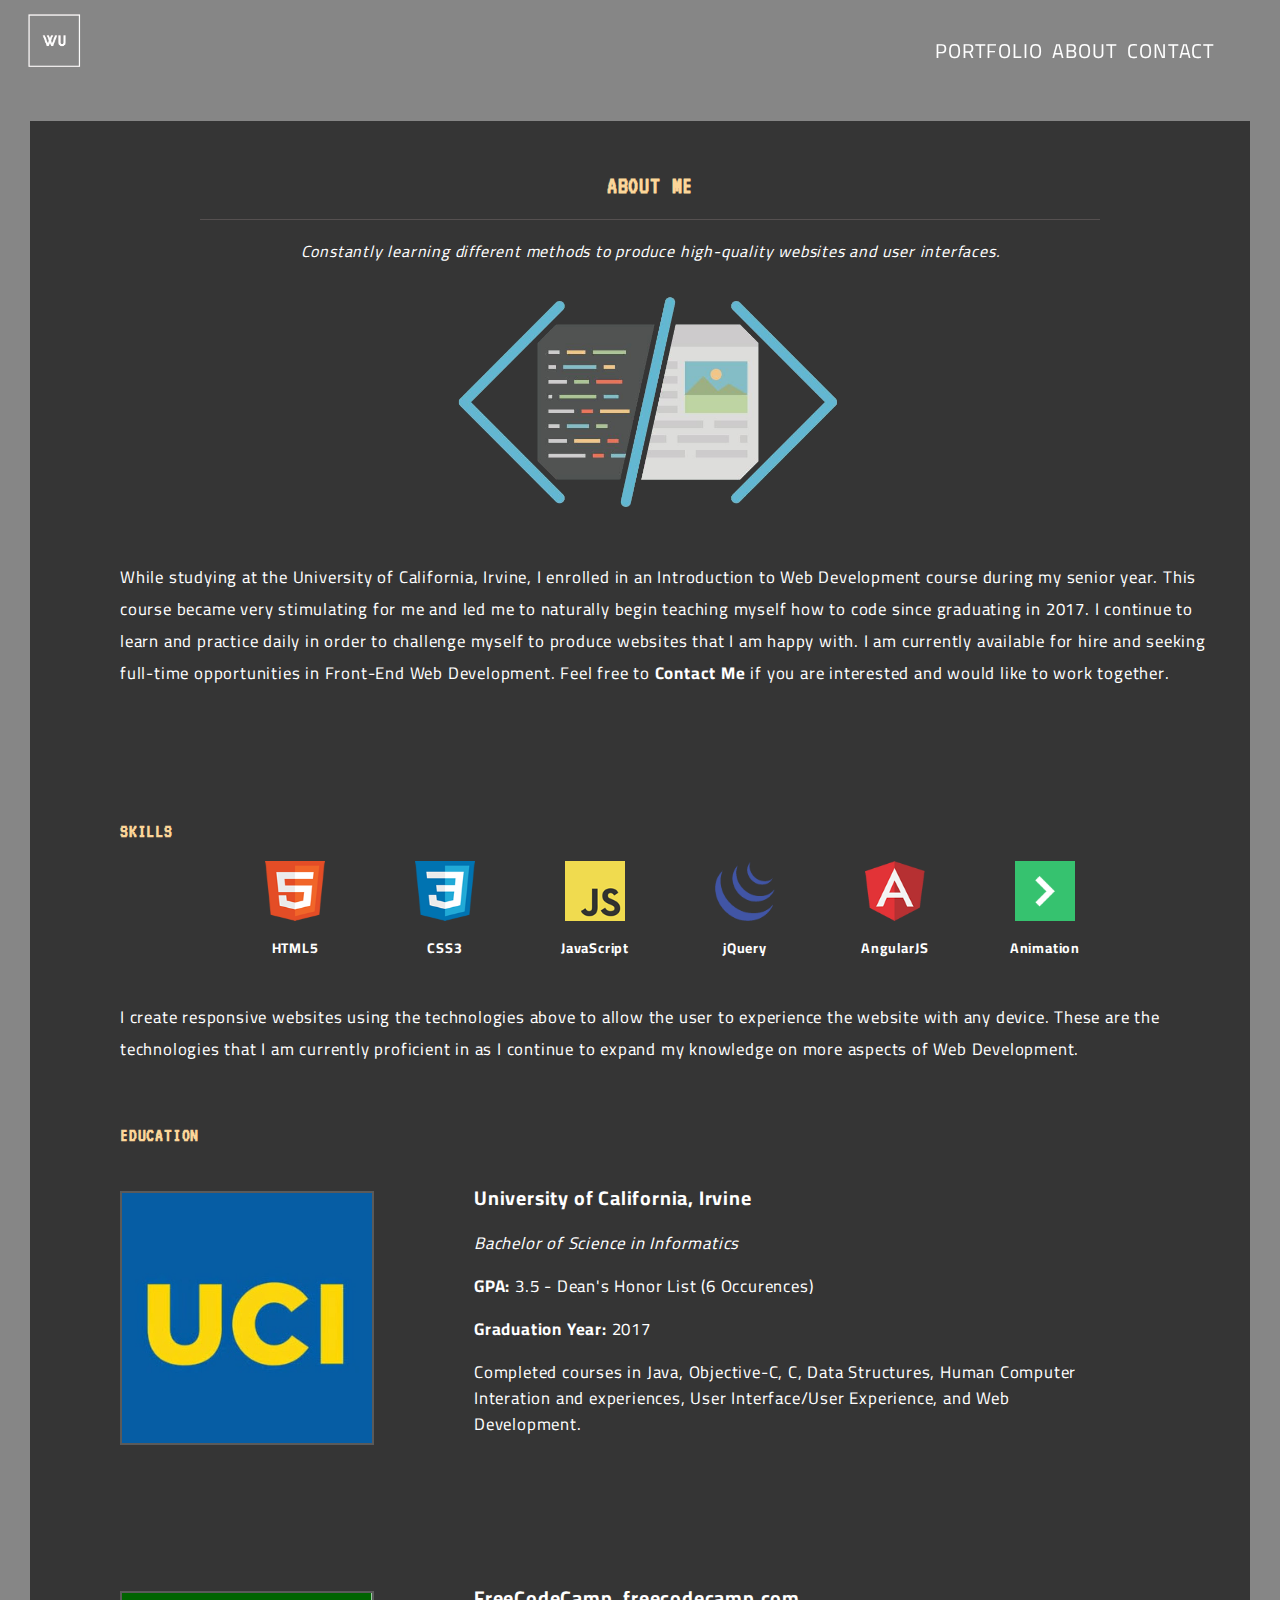
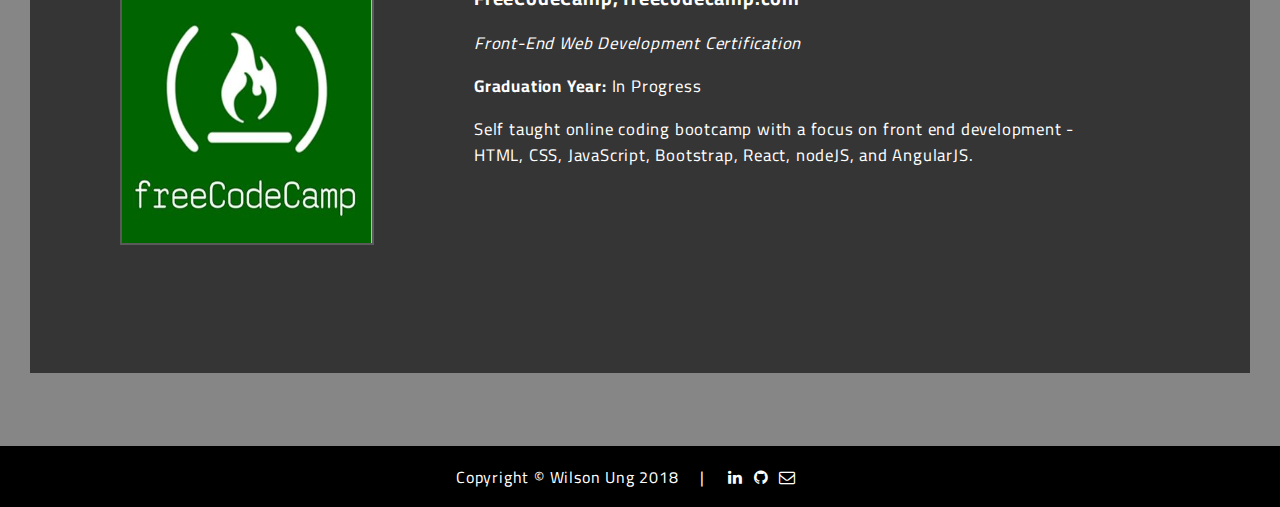
==== commit 057d8998: "removed arrows from all pages" ====
--- a/about.html
+++ b/about.html
@@ -142,13 +142,13 @@
 	</div>
 
 	<!-- Arrow to next/previous page -->
-	<div class = "previous_page">
+<!-- 	<div class = "previous_page">
 		<span><a href = "./portfolio" class = "left_arrow" title = "Homepage"></a></span>
 	</div>
 
 	<div class = "next_page">
 		<span><a href = "./contact" class = "right_arrow" title = "Contact Me"></a></span>
-	</div>
+	</div> -->
 	<!-- End arrows -->
 	<div class = "push">
 	</div>
--- a/css/style.css
+++ b/css/style.css
@@ -1,7 +1,7 @@
 @import url('https://fonts.googleapis.com/css?family=Cairo|VT323|Ropa+Sans');
 
 /* Large Desktops */
-@media (min-device-width: 1281px){
+@media (max-device-width: 10000px){
 	
 /*HOMEPAGE CSS*/
 	/*HOMEPAGE BODY*/
@@ -16,7 +16,7 @@
 		background-repeat: no-repeat;
 		background-position: center;
 		background-size: cover;
-		background-attachment: fixed;	
+		background-attachment: fixed;
 	}
 
 	.push{
@@ -148,7 +148,7 @@
 	}
 
 	.content_hello:before, .content_hello:after{
-		position: relative;
+		position: absolute;
 	    top: 0;
 	      
 	    color: #fbd699;
@@ -165,10 +165,9 @@
 
 	.content_container_text{
 		position: relative;
-		display: inline-block;
-		float: left;
 		line-height: 40px;
-		padding-left: 30px;
+		margin: 0 auto;
+		padding-right: 7px;
 		/*top: -40px;*/
 	}
 
@@ -257,13 +256,12 @@
 
 
 	/*ARROW TO PREVIOUS PAGE*/
-	.previous_page{
+/*	.previous_page{
 		position: fixed;
 		float: left;
 		height: 60px;
 		width: 30px;
 		left: 70px;
-		/*top: 420px;*/
 		top: 45%;
 	}
 
@@ -278,17 +276,16 @@
 	.left_arrow:hover{
 		border: solid #fbd699;
 		border-width: 0 3px 3px 0;
-	}
+	}*/
 	/*END LEFT ARROW*/
 
 	/*ARROW TO NEXT PAGE*/
-	.next_page{
+/*	.next_page{
 		position: fixed;
 		float: right;
 		height: 60px;
 		width: 30px;
 		right: 70px;
-		/*top: 420px;*/
 		top: 45%;
 	}
 
@@ -303,7 +300,7 @@
 	.right_arrow:hover{
 		border: solid #fbd699;
 		border-width: 0 3px 3px 0;
-	}
+	}*/
 	/*END RIGHT ARROW*/
 
 
@@ -806,7 +803,7 @@
 	}
 
 	.content_hello{
-		width: 310px;
+		width: 280px;
 		font-size: 24px;
 		height: 50px;
 	}
@@ -1004,7 +1001,7 @@
 	}
 
 	.content_hello{
-		width: 310px;
+		width: 270px;
 		font-size: 24px;
 		height: 50px;
 	}
@@ -1014,13 +1011,13 @@
 	}	
 
 	@-webkit-keyframes change {
-		0%, 25%, 100% {transform:translate3d(0,24%,0);}
-		50%, 75% {transform:translate3d(0,-25.5%,0);}
+		0%, 25%, 100% {transform:translate3d(0,23.5%,0);}
+		50%, 75% {transform:translate3d(0,-27%,0);}
 	}
 
 	@keyframes change {
-		0%, 25%, 100% {transform:translate3d(0,24%,0);}
-		50%, 75% {transform:translate3d(0,-25.5%,0);}
+		0%, 25%, 100% {transform:translate3d(0,23%,0);}
+		50%, 75% {transform:translate3d(0,-27%,0);}
 	}	
 
 	.home_container{
@@ -1113,23 +1110,23 @@
 	/*END HEADER*/	
 
 	/*ARROW TO PREVIOUS PAGE*/
-	.previous_page{
+/*	.previous_page{
 		display: none;
 	}
 
 	.left_arrow{
 		display: none;
-	}
+	}*/
 	/*END LEFT ARROW*/
 
 	/*ARROW TO NEXT PAGE*/
-	.next_page{
+/*	.next_page{
 		display: none;
 	}
 
 	.right_arrow{
 		display: none;
-	}
+	}*/
 	/*END RIGHT ARROW*/
 
 /*PORTFOLIO PAGE CSS*/
@@ -1349,6 +1346,7 @@
 	#home_page{
 		min-width: 200px;
 		width: 100%;
+		background: url('../img/bg2.jpg');
 		background-position: center;
 		background-size: cover;
 		background-attachment: fixed;	
@@ -1356,9 +1354,10 @@
 	}
 
 	.content_hello{
-		width: 190px;
+		width: 195px;
 		font-size: 16px;
 		height: 40px;
+		overflow: hidden;
 	}
 
 	.content_hello:before, .content_hello:after{
@@ -1378,13 +1377,13 @@
 	}	
 
 	@-webkit-keyframes change {
-		0%, 25%, 100% {transform:translate3d(0,62%,0);}
-		50%, 75% {transform:translate3d(0,13%,0);}
+		0%, 25%, 100% {transform:translate3d(0,64%,0);}
+		50%, 75% {transform:translate3d(0,11%,0);}
 	}
 
 	@keyframes change {
-		0%, 25%, 100% {transform:translate3d(0,62%,0);}
-		50%, 75% {transform:translate3d(0,13%,0);}
+		0%, 25%, 100% {transform:translate3d(0,64%,0);}
+		50%, 75% {transform:translate3d(0,11%,0);}
 	}	
 
 	.home_container{
@@ -1496,23 +1495,23 @@
 	/*END FOOTER*/	
 
 	/*ARROW TO PREVIOUS PAGE*/
-	.previous_page{
+/*	.previous_page{
 		display: none;
 	}
 
 	.left_arrow{
 		display: none;
-	}
+	}*/
 	/*END LEFT ARROW*/
 
 	/*ARROW TO NEXT PAGE*/
-	.next_page{
+/*	.next_page{
 		display: none;
 	}
 
 	.right_arrow{
 		display: none;
-	}
+	}*/
 	/*END RIGHT ARROW*/
 
 /*PORTFOLIO PAGE CSS*/
